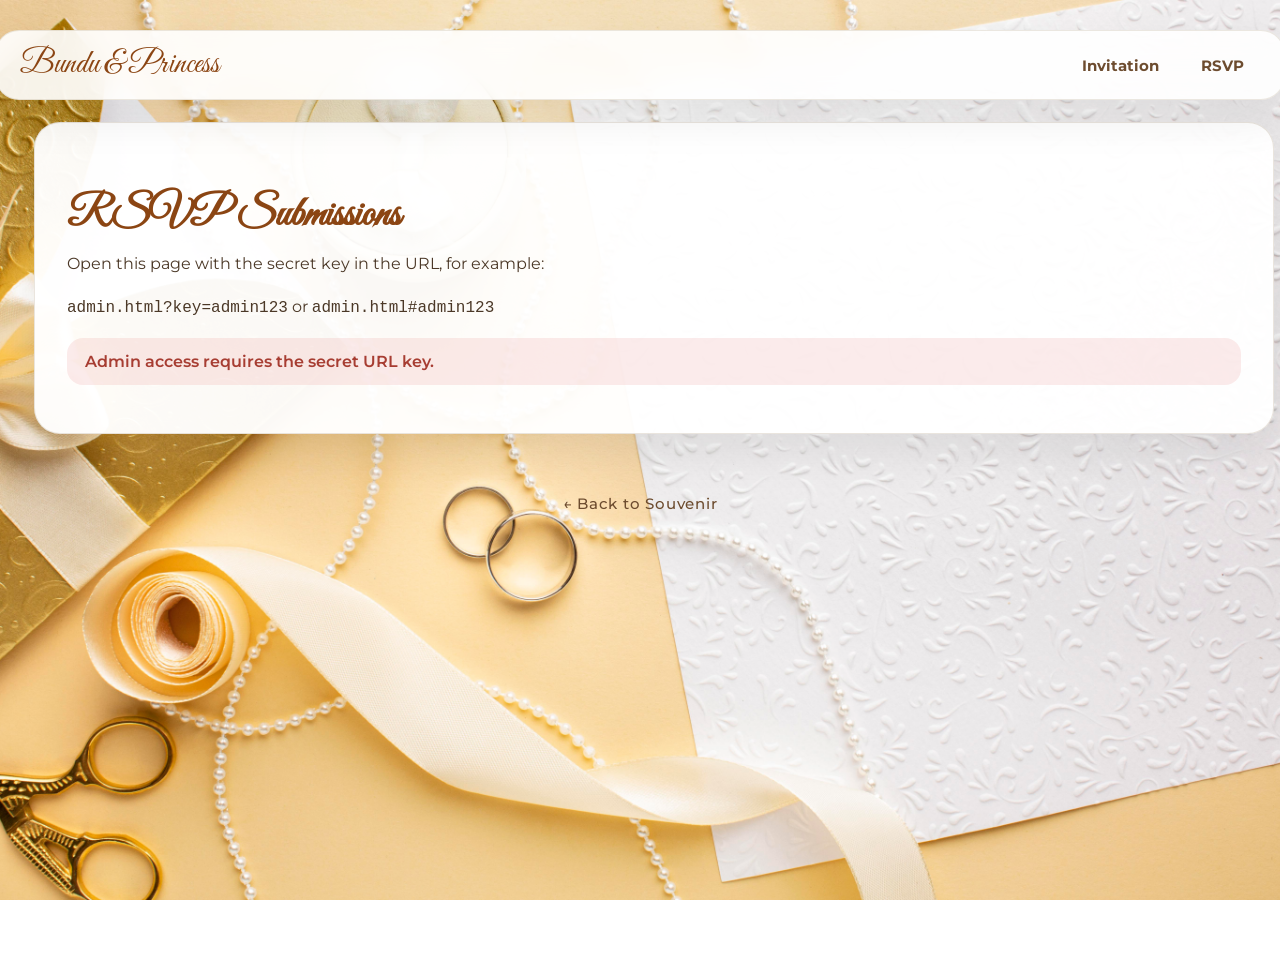
==== admin.html @ d2274f5d "first commit" ====
<!DOCTYPE html>
<html lang="en">
<head>
    <meta charset="UTF-8">
    <meta name="viewport" content="width=device-width, initial-scale=1.0">
    <title>RSVP Admin - Bundu & Princess</title>
    <link rel="stylesheet" href="style.css">
    <link href="https://fonts.googleapis.com/css2?family=Great+Vibes&family=Montserrat:wght@400;500;600;700&display=swap" rel="stylesheet">
</head>
<body class="invitation-page">
    <nav class="invitation-navbar">
        <div class="nav-brand">Bundu & Princess</div>
        <div class="nav-links">
            <a href="invitation.html">Invitation</a>
            <a href="rsvp.html">RSVP</a>
        </div>
    </nav>

    <main class="invitation-container admin-container">
        <section class="admin-panel">
            <h2>RSVP Submissions</h2>
            <p>Open this page with the secret key in the URL, for example:</p>
            <p><code>admin.html?key=admin123</code> or <code>admin.html#admin123</code></p>
            <div id="admin-warning" class="admin-warning"></div>

            <div id="admin-content" class="admin-content">
                <div class="admin-actions">
                    <button id="refresh-entries" type="button">Refresh</button>
                    <button id="download-csv" type="button">Download CSV</button>
                    <button id="print-list" type="button">Export PDF / Print</button>
                    <select id="affiliation-sort">
                        <option value="">Sort by Affiliation</option>
                        <option value="asc">Affiliation A → Z</option>
                        <option value="desc">Affiliation Z → A</option>
                    </select>
                </div>
                <div class="admin-help">Use Export PDF to open the browser print dialog, then choose Save as PDF.</div>

                <div class="admin-summary">
                    Total RSVPs: <span id="entry-count">0</span>
                </div>

                <div class="admin-table-wrapper">
                    <table class="admin-table">
                        <thead>
                            <tr>
                                <th data-key="submittedAt">Date</th>
                                <th data-key="name">Name</th>
                                <th data-key="phone">Phone</th>
                                <th data-key="attendance">Attendance</th>
                                <th data-key="guests">Guests</th>
                                <th data-key="partyRole">Affiliation</th>
                                <th data-key="song">Song Request</th>
                                <th data-key="talent">Talent</th>
                            </tr>
                        </thead>
                        <tbody id="admin-table-body"></tbody>
                    </table>
                </div>
            </div>
        </section>
    </main>

    <div class="back-to-home">
        <a href="index.html">← Back to Souvenir</a>
    </div>

    <script src="script.js"></script>
</body>
</html>
---- style.css ----
﻿body {
    margin: 0;
    padding: 0;
    font-family: 'Montserrat', Arial, sans-serif;
    background: url('background.jpg') center top/cover no-repeat fixed;
    color: #6d4c2f;
}
.container {
    max-width: 500px;
    margin: 0 auto;
    padding: 30px 10px;
    background: url('background.jpg') center top/cover no-repeat fixed;
    background: url('background1.jpg') center/cover no-repeat;
    border-radius: 20px;
    box-shadow: 0 8px 32px rgba(0,0,0,0.08);
}
header {
    text-align: center;
    margin-bottom: 20px;
}
header h1 {
    font-family: 'Great Vibes', cursive;
    font-size: 3.5rem;
    margin: 0;
    color: #b88a4a;
}
header .amp {
    font-family: 'Montserrat', sans-serif;
    font-size: 2.5rem;
    color: #b88a4a;
}
header .subtitle {
    font-family: 'Montserrat', sans-serif;
    font-size: 1.5rem;
    color: #a67c52;
    margin-top: 0.5rem;
}
header .date {
    font-size: 1.2rem;
    letter-spacing: 0.2em;
    margin-top: 0.5rem;
    color: #b88a4a;
}
.envelope-section {
    display: flex;
    align-items: flex-end;
    justify-content: center;
    margin: 30px 0 10px 0;
}
.bride-groom {
    width: 120px;
    height: 220px;
    background-size: contain;
    background-repeat: no-repeat;
    opacity: 0.9;
}
.bride-groom.left {
    background-image: url('bride-left.png');
}
.bride-groom.right {
    background-image: url('groom-right.png');
}
.envelope {
    width: 320px;
    height: 180px;
        background: url('envelop.png') center center no-repeat;
    background-size: cover;
    position: relative;
    display: flex;
    align-items: center;
    justify-content: center;
}
.seal {
    width: 70px;
    height: 70px;
    background: linear-gradient(145deg, #b30000 60%, #e74c3c 100%);
    border-radius: 50%;
    color: #fff;
    font-family: 'Montserrat', sans-serif;
    font-weight: bold;
    font-size: 1.5rem;
    display: flex;
    align-items: center;
    justify-content: center;
    position: absolute;
    left: 50%;
    top: 50%;
    transform: translate(-50%, -50%);
    box-shadow: 0 2px 8px rgba(0,0,0,0.12);
    cursor: pointer;
    border: 4px solid #fff6f0;
}
.open-text {
    text-align: center;
    font-size: 1.3rem;
    font-weight: bold;
    margin-top: 18px;
    color: #2d1c0c;
}
.envelop-label {
    text-align: center;
    font-family: 'Great Vibes', cursive;
    font-size: 2rem;
    color: #000000;
    margin-bottom: 18px;
}
.countdown {
    text-align: center;
    margin-top: 18px;
}
.countdown .label {
    font-weight: bold;
    color: #b30000;
    font-size: 1.1rem;
    margin-bottom: 6px;
}
#timer {
    font-size: 2rem;
    font-weight: bold;
    color: #b30000;
    letter-spacing: 0.1em;
}
.timer-labels {
    display: flex;
    justify-content: center;
    gap: 18px;
    font-size: 0.8rem;
    color: #a67c52;
    margin-top: 2px;
}
/* Invitation Page Styles */
.invitation-page {
    background: url('background.jpg') center top/cover no-repeat fixed;
    min-height: 100vh;
    display: flex;
    flex-direction: column;
    align-items: center;
    justify-content: flex-start;
    padding: 30px 20px 40px;
}

.invitation-navbar {
    width: min(100%, 1400px);
    display: flex;
    justify-content: space-between;
    align-items: center;
    gap: 16px;
    padding: 14px 24px;
    margin-bottom: 22px;
    background: rgba(255,255,255,0.9);
    border: 1px solid rgba(139,111,71,0.16);
    border-radius: 24px;
    box-shadow: 0 18px 45px rgba(0,0,0,0.08);
    backdrop-filter: blur(14px);
    position: sticky;
    top: 14px;
    z-index: 10;
}

.nav-brand {
    font-family: 'Great Vibes', cursive;
    font-size: 2rem;
    color: #8B4513;
    white-space: nowrap;
}

.nav-links {
    display: flex;
    flex-wrap: wrap;
    gap: 10px;
    justify-content: flex-end;
}

.nav-links a {
    color: #6d4c2f;
    text-decoration: none;
    font-weight: 700;
    font-size: 0.95rem;
    padding: 10px 16px;
    border-radius: 999px;
    transition: background 0.25s ease, color 0.25s ease, transform 0.25s ease;
}

.nav-links a:hover,
.nav-links a:focus-visible {
    background: rgba(139,111,71,0.14);
    color: #8B4513;
    transform: translateY(-1px);
}

.invitation-container {
    position: relative;
    display: flex;
    justify-content: center;
    align-items: center;
    width: 100%;
}

.cards-grid {
    display: grid;
    grid-template-columns: repeat(3, minmax(0, 1fr));
    gap: 20px;
    width: min(100%, 1400px);
    align-items: stretch;
}

.invitation-card {
    width: 100%;
    max-width: 100%;
    background: 
        linear-gradient(135deg, rgb(250, 250, 250), rgba(186, 139, 74, 0.3)),
        url('background8.jpg') center/cover;
    backdrop-filter: blur(6px);
    border: 3px solid #8B6F47;
    box-shadow: 0 15px 50px rgba(0,0,0,0.2), inset 0 1px 0 rgba(255,255,255,0.5);
    padding: 60px 45px;
    text-align: center;
    position: relative;
    box-sizing: border-box;
    transition: transform 0.35s ease, box-shadow 0.35s ease;
    animation: fadeInUp 0.8s ease both;
    will-change: transform, opacity;
}

.invitation-card:hover {
    transform: translateY(-10px) scale(1.01);
    box-shadow: 0 22px 60px rgba(0,0,0,0.25);
}

.cards-grid .invitation-card:nth-child(1) {
    animation-delay: 0.08s;
}

.cards-grid .invitation-card:nth-child(2) {
    animation-delay: 0.16s;
}

.cards-grid .invitation-card:nth-child(3) {
    animation-delay: 0.24s;
}

@keyframes fadeInUp {
    from {
        opacity: 0;
        transform: translateY(22px);
    }
    to {
        opacity: 1;
        transform: translateY(0);
    }
}

.save-the-date {
    font-family: 'Montserrat', sans-serif;
    font-size: 1.1rem;
    font-weight: 600;
    color: #8B4513;
    margin-bottom: 30px;
    letter-spacing: 0.35em;
    text-transform: uppercase;
}

.entourage-title {
    font-family: 'Great Vibes', cursive;
    font-size: 2.3rem;
    color: #8B4513;
    margin-bottom: 24px;
}

.entourage-grid {
    display: grid;
    grid-template-columns: repeat(2, minmax(0, 1fr));
    gap: 20px;
    text-align: left;
}

.entourage-column {
    display: flex;
    flex-direction: column;
    gap: 14px;
}

.role-title {
    font-size: 1rem;
    font-weight: 700;
    color: #a67c52;
    margin-bottom: 8px;
    text-transform: uppercase;
    letter-spacing: 0.08em;
}

.role-list {
    margin: 0;
    padding-left: 1.1rem;
    color: #4b3827;
    line-height: 1.6;
    font-size: 0.95rem;
}

.role-list li {
    margin: 3px 0;
}

.invitation-names {
    margin: 35px 0 25px 0;
}

.bride-name {
    font-family: 'Great Vibes', cursive;
    font-size: 2.8rem;
    color: #6d4c2f;
    margin-bottom: 10px;
}

.amp-large {
    font-family: 'Montserrat', sans-serif;
    font-size: 2rem;
    color: #8B4513;
    margin: 12px 0;
}

.groom-name {
    font-family: 'Great Vibes', cursive;
    font-size: 2.8rem;
    color: #6d4c2f;
    margin-top: 10px;
}

.invitation-text {
    margin: 30px 0;
    font-size: 0.95rem;
    color: #6d4c2f;
    line-height: 1.8;
}

.invitation-text p {
    margin: 6px 0;
}

.program-title,
.section-title {
    font-family: 'Great Vibes', cursive;
    font-size: 2.3rem;
    color: #8B4513;
    margin: 28px 0 15px;
}

.program-list {
    margin: 0;
    padding-left: 1.1rem;
    text-align: left;
    color: #4b3827;
    line-height: 1.8;
    font-size: 0.95rem;
}

.program-list li {
    margin: 10px 0;
}

.color-list {
    margin: 0;
    padding-left: 1.1rem;
    text-align: left;
    color: #4b3827;
    line-height: 1.8;
    font-size: 0.95rem;
}

.color-list li {
    margin: 6px 0;
}

.wedding-ceremony {
    font-family: 'Great Vibes', cursive;
    font-size: 3rem;
    color: #8B4513;
    margin: 35px 0;
}

.event-details {
    margin: 28px 0;
    font-size: 1rem;
    color: #6d4c2f;
}

.event-details p {
    margin: 5px 0;
}

.event-date {
    font-weight: 600;
    font-size: 1.15rem;
    letter-spacing: 0.15em;
    color: #8B4513;
}

.event-location {
    margin: 28px 0;
    font-size: 0.95rem;
    color: #6d4c2f;
    font-weight: 600;
    line-height: 1.8;
}

.event-location p {
    margin: 4px 0;
}

.invitation-top-decoration,
.invitation-bottom-decoration {
    width: 100%;
    height: 1px;
    margin: 20px 0;
    background: linear-gradient(to right, 
        transparent 0%, 
        #a67c52 20%, 
        transparent 50%, 
        #a67c52 80%, 
        transparent 100%);
    position: relative;
}

.invitation-left-ring,
.invitation-right-ring {
    position: absolute;
    font-size: 35px;
    bottom: 45px;
    color: #a67c52;
    opacity: 0.8;
}

.invitation-left-ring {
    left: -55px;
}

.invitation-right-ring {
    right: -55px;
}

.back-to-home {
    margin-top: 40px;
    text-align: center;
}

.back-to-home a {
    color: #6d4c2f;
    text-decoration: none;
    font-weight: 500;
    font-size: 0.95rem;
    transition: color 0.3s ease;
    letter-spacing: 0.05em;
}

.back-to-home a:hover {
    color: #8B4513;
}

.admin-container {
    width: 100%;
    max-width: 1300px;
    margin: 0 auto;
    padding: 0 14px 20px;
}

.admin-panel {
    width: 100%;
    background: rgba(255,255,255,0.96);
    border: 1px solid rgba(139,111,71,0.18);
    border-radius: 26px;
    box-shadow: 0 18px 45px rgba(0,0,0,0.08);
    padding: 32px;
}

.admin-panel h2 {
    font-family: 'Great Vibes', cursive;
    font-size: 2.6rem;
    margin-bottom: 8px;
    color: #8B4513;
}

.admin-panel p {
    margin: 0 0 16px;
    color: #4b3827;
    line-height: 1.7;
    font-size: 1rem;
}

.admin-warning {
    margin: 16px 0;
    padding: 14px 18px;
    border-radius: 16px;
    font-weight: 600;
}

.admin-warning.success {
    background: rgba(146, 210, 168, 0.16);
    color: #2c6f35;
}

.admin-warning.error {
    background: rgba(224, 123, 123, 0.15);
    color: #a73d32;
}

.admin-actions {
    display: flex;
    flex-wrap: wrap;
    gap: 12px;
    margin-bottom: 20px;
}

.admin-actions button {
    background: #8B4513;
    color: #fff;
    border: none;
    border-radius: 999px;
    padding: 12px 18px;
    font-weight: 700;
    cursor: pointer;
    transition: transform 0.2s ease, background 0.2s ease;
}

.admin-actions button:hover {
    background: #a46b36;
    transform: translateY(-1px);
}

.admin-help {
    margin-bottom: 22px;
    font-size: 0.95rem;
    color: #5f422d;
}

.admin-summary {
    margin-bottom: 18px;
    font-weight: 700;
    color: #6d4c2f;
}

.admin-table-wrapper {
    width: 100%;
    overflow-x: auto;
}

.admin-table {
    width: 100%;
    border-collapse: collapse;
    min-width: 860px;
}

.admin-table th,
.admin-table td {
    border: 1px solid rgba(139,111,71,0.18);
    padding: 14px 16px;
    text-align: left;
    vertical-align: top;
    color: #4b3827;
}

.admin-table th {
    background: rgba(216, 194, 150, 0.18);
    color: #6d4c2f;
    cursor: pointer;
    position: sticky;
    top: 0;
    z-index: 1;
}

.admin-table tbody tr:nth-child(odd) {
    background: rgba(255,255,255,0.85);
}

.admin-table tbody tr:nth-child(even) {
    background: rgba(245,240,232,0.95);
}

@media (max-width: 1024px) {
    .admin-panel {
        padding: 24px;
    }

    .admin-table th,
    .admin-table td {
        padding: 12px 14px;
    }
}

@media (max-width: 760px) {
    .admin-actions {
        flex-direction: column;
    }

    .admin-table {
        min-width: 0;
    }

    .admin-table th,
    .admin-table td {
        padding: 12px 12px;
        font-size: 0.92rem;
    }
}

@media (max-width: 560px) {
    .admin-panel {
        padding: 18px;
        border-radius: 20px;
    }

    .admin-panel h2 {
        font-size: 2rem;
    }

    .admin-actions button {
        width: 100%;
        text-align: center;
    }
}

@media print {
    body {
        background: #fff;
        color: #000;
    }

    .invitation-navbar,
    .back-to-home,
    .admin-actions,
    .admin-help,
    .admin-warning,
    .nav-links,
    .nav-brand {
        display: none !important;
    }

    .admin-panel {
        box-shadow: none;
        border: none;
        border-radius: 0;
        padding: 0;
    }

    .admin-table th,
    .admin-table td {
        border: 1px solid #999;
        padding: 10px;
    }

    .admin-table {
        min-width: 0;
    }
}

.rsvp-section {
    width: 100%;
    max-width: 620px;
    margin: 28px auto 0;
    padding: 0 10px;
}

.rsvp-card {
    background: rgba(255,255,255,0.95);
    backdrop-filter: blur(16px);
    border: 1px solid rgba(139,111,71,0.18);
    border-radius: 26px;
    box-shadow: 0 14px 32px rgba(0,0,0,0.08);
    padding: 26px;
}

.rsvp-card h2 {
    font-family: 'Great Vibes', cursive;
    font-size: 2.4rem;
    margin-bottom: 10px;
    color: #8B4513;
}

.rsvp-card p {
    margin: 0 0 28px;
    color: #5f422d;
    font-size: 1rem;
    line-height: 1.8;
}

.rsvp-form {
    display: grid;
    gap: 18px;
}

.form-row {
    display: grid;
    grid-template-columns: repeat(2, minmax(0, 1fr));
    gap: 20px;
}

.form-field {
    display: flex;
    flex-direction: column;
    gap: 14px;
    font-size: 0.95rem;
    color: #5f422d;
}

.form-field span {
    font-weight: 700;
}

.form-field input,
.form-field select,
.form-field textarea {
    width: 100%;
    box-sizing: border-box;
    max-width: 100%;
    padding: 14px 16px;
    border: 1px solid rgba(139,111,71,0.25);
    border-radius: 16px;
    background: rgba(255,255,255,0.94);
    color: #4b3827;
    font-family: inherit;
    font-size: 0.95rem;
    transition: border-color 0.2s ease, box-shadow 0.2s ease;
}

.form-field input::placeholder,
.form-field textarea::placeholder {
    color: rgba(75, 56, 39, 0.65);
    white-space: nowrap;
    overflow: hidden;
    text-overflow: ellipsis;
}

.form-field input:focus,
.form-field textarea:focus {
    outline: none;
    border-color: #8B4513;
    box-shadow: 0 0 0 4px rgba(139,111,71,0.12);
}

.radio-field .radio-group {
    display: flex;
    flex-wrap: wrap;
    gap: 12px;
}

.radio-group label {
    display: inline-flex;
    align-items: center;
    gap: 8px;
    font-weight: 500;
    color: #4b3827;
}

.radio-group input {
    accent-color: #8B4513;
}

.rsvp-button {
    width: fit-content;
    padding: 14px 32px;
    border: none;
    border-radius: 999px;
    background: #8B4513;
    color: #fff;
    cursor: pointer;
    font-weight: 700;
    letter-spacing: 0.05em;
    transition: transform 0.2s ease, background 0.2s ease;
}

.rsvp-button:hover {
    background: #a46b36;
    transform: translateY(-1px);
}

.rsvp-message {
    min-height: 24px;
    font-size: 0.95rem;
    font-weight: 600;
    margin-top: 6px;
    color: #4b3827;
}

.rsvp-message.success {
    color: #2c6f35;
}

.rsvp-message.error {
    color: #a73d32;
}

@media (max-width: 860px) {
    .rsvp-card {
        padding: 22px;
    }

    .rsvp-card h2 {
        font-size: 2rem;
    }

    .rsvp-card p {
        margin-bottom: 22px;
        font-size: 0.95rem;
    }

    .form-row {
        grid-template-columns: 1fr;
    }

    .rsvp-button {
        width: 100%;
    }
}

@media (max-width: 520px) {
    .rsvp-card {
        padding: 18px;
        border-radius: 22px;
    }

    .rsvp-card h2 {
        font-size: 1.8rem;
    }

    .form-field {
        gap: 8px;
        font-size: 0.92rem;
    }

    .form-field input,
    .form-field textarea {
        padding: 10px 12px;
        border-radius: 14px;
    }

    .rsvp-button {
        padding: 12px 18px;
    }
}

/* Countdown Timer Styles */
.invitation-countdown {
    margin: 30px 0 20px 0;
    padding: 20px 0;
    text-align: center;
}

.countdown-label {
    font-family: 'Montserrat', sans-serif;
    font-size: 0.85rem;
    font-weight: 600;
    color: #a67c52;
    letter-spacing: 0.25em;
    text-transform: uppercase;
    margin-bottom: 15px;
    display: block;
}

.invitation-timer {
    font-family: 'Montserrat', sans-serif;
    font-size: 2rem;
    font-weight: 600;
    color: #6d4c2f;
    letter-spacing: 0.1em;
    display: flex;
    justify-content: center;
    align-items: center;
    gap: 6px;
    margin-bottom: 10px;
}

.invitation-timer span {
    min-width: 40px;
    text-align: center;
    color: #8B4513;
}

.invitation-timer-labels {
    display: flex;
    justify-content: center;
    gap: 12px;
    font-size: 0.7rem;
    font-weight: 600;
    color: #a67c52;
    letter-spacing: 0.1em;
    text-transform: uppercase;
}

.invitation-timer-labels span {
    min-width: 40px;
    text-align: center;
}

@media (max-width: 1000px) {
    .cards-grid {
        grid-template-columns: repeat(2, minmax(0, 1fr));
        gap: 18px;
    }

    .invitation-card {
        padding: 48px 30px;
    }
}

@media (max-width: 720px) {
    .cards-grid {
        grid-template-columns: 1fr;
        gap: 16px;
    }

    .invitation-card {
        padding: 36px 22px;
        animation-duration: 0.7s;
    }
}

@media (max-width: 520px) {
    .invitation-card {
        padding: 32px 18px;
    }

    .entourage-grid {
        grid-template-columns: 1fr;
        gap: 14px;
    }

    .role-list {
        font-size: 0.9rem;
    }
}

@media (max-width: 700px) {
    .container {
        padding: 10px 2px;
    }

    .invitation-page {
        padding: 12px;
    }
    .envelope-section {
        flex-direction: column;
        align-items: center;
    }
    .bride-groom {
        width: 80px;
        height: 140px;
    }
    .envelope {
        width: 220px;
        height: 120px;
    }
    .seal {
        width: 50px;
        height: 50px;
        font-size: 1rem;
    }
    
    .invitation-card {
        padding: 40px 25px;
        border: 2px solid #8B6F47;
    }
    
    .invitation-left-ring,
    .invitation-right-ring {
        display: none;
    }
    
    .bride-name,
    .groom-name {
        font-size: 2rem;
    }
    
    .wedding-ceremony {
        font-size: 2.2rem;
    }
    
    .save-the-date {
        font-size: 0.95rem;
    }
    
    .invitation-countdown {
        margin: 20px 0 15px 0;
        padding: 15px 0;
    }
    
    .countdown-label {
        font-size: 0.75rem;
        margin-bottom: 12px;
    }
    
    .invitation-timer {
        font-size: 1.4rem;
        gap: 4px;
        margin-bottom: 8px;
    }
    
    .invitation-timer span {
        min-width: 32px;
    }
    
    .invitation-timer-labels {
        gap: 10px;
        font-size: 0.65rem;
    }
    
    .invitation-timer-labels span {
        min-width: 32px;
    }
}
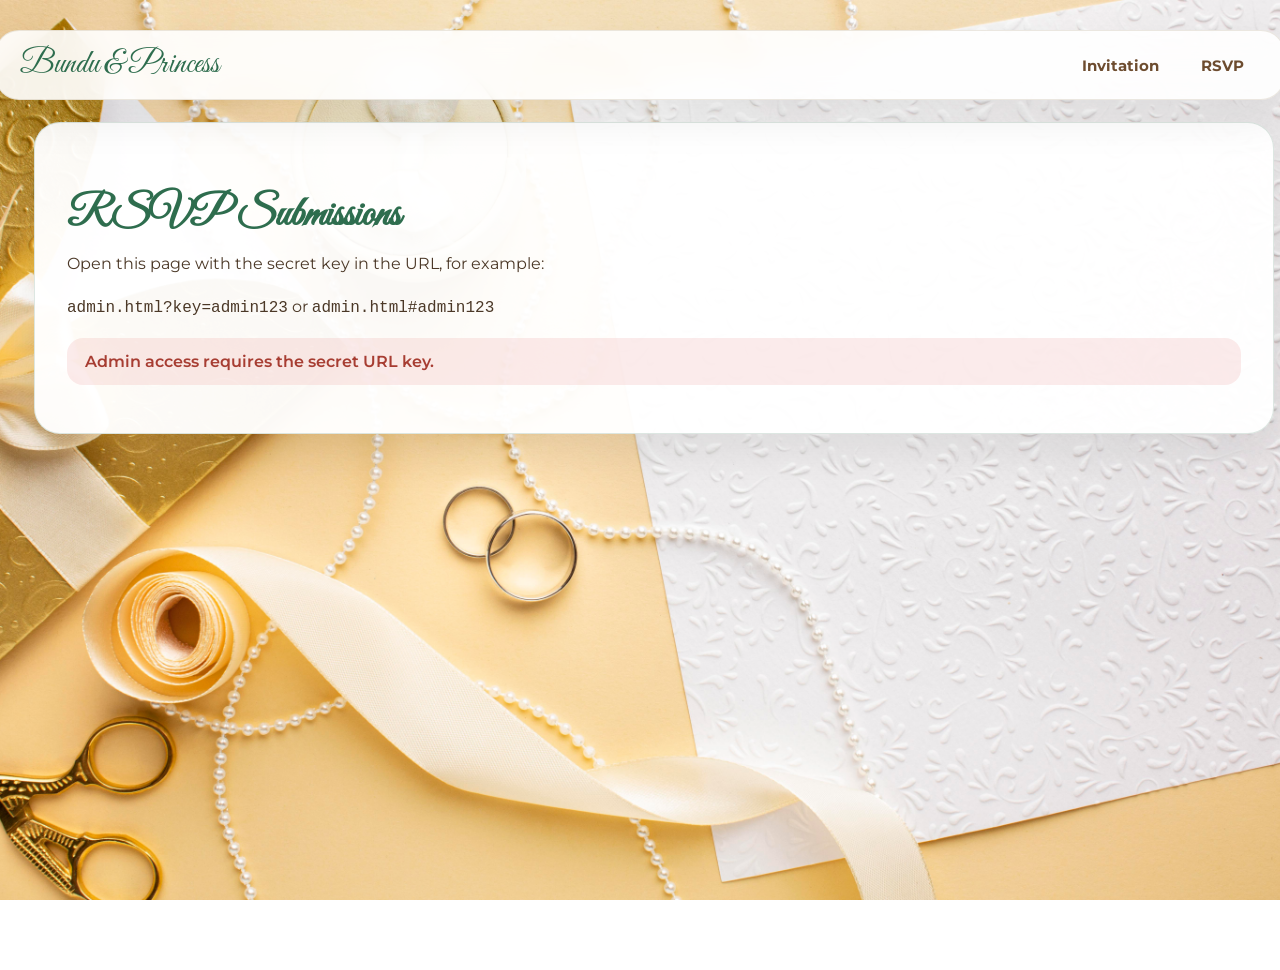
==== commit 8fcb1d2a: "pushupdate" ====
--- a/admin.html
+++ b/admin.html
@@ -61,9 +61,7 @@
         </section>
     </main>
 
-    <div class="back-to-home">
-        <a href="index.html">← Back to Souvenir</a>
-    </div>
+    <!-- back link removed per request -->
 
     <script src="script.js"></script>
 </body>
--- a/style.css
+++ b/style.css
@@ -18,28 +18,50 @@
     text-align: center;
     margin-bottom: 20px;
 }
-header h1 {
+header .title-group {
+    display: flex;
+    flex-direction: column;
+    align-items: center;
+    gap: 6px;
+}
+
+header .title-line {
+    display: flex;
+    justify-content: center;
+}
+
+header .script {
     font-family: 'Great Vibes', cursive;
     font-size: 3.5rem;
-    margin: 0;
-    color: #b88a4a;
-}
+    line-height: 1;
+    color: #2e6d4e;
+}
+
+header .full-name {
+    white-space: nowrap;
+}
+
+.index-page header .script,
+.index-page header .full-name {
+    font-size: 2.6rem;
+}
+
+.index-page header .amp {
+    font-size: 2rem;
+    margin: 10px 0;
+}
+
 header .amp {
     font-family: 'Montserrat', sans-serif;
     font-size: 2.5rem;
-    color: #b88a4a;
-}
-header .subtitle {
-    font-family: 'Montserrat', sans-serif;
-    font-size: 1.5rem;
-    color: #a67c52;
-    margin-top: 0.5rem;
+    color: #2e6d4e;
+    margin: 0;
 }
 header .date {
     font-size: 1.2rem;
     letter-spacing: 0.2em;
     margin-top: 0.5rem;
-    color: #b88a4a;
+    color: #2e6d4e;
 }
 .envelope-section {
     display: flex;
@@ -69,11 +91,27 @@
     display: flex;
     align-items: center;
     justify-content: center;
+    overflow: visible;
+    z-index: 2;
+}
+.souvenir-photo {
+    position: absolute;
+    bottom: -15px;
+    left: -28px;
+    width: 320px;
+    height: 290px;
+    object-fit: cover;
+    border-radius: 30px;
+    border: 2px solid rgba(255,255,255,0.96);
+    box-shadow: 0 26px 56px rgba(0,0,0,0.30);
+    opacity: 0.96;
+    z-index: -1;
 }
 .seal {
     width: 70px;
     height: 70px;
-    background: linear-gradient(145deg, #b30000 60%, #e74c3c 100%);
+    z-index: 2;
+    background: linear-gradient(145deg, #2e6d4e 0%, #1f4d38 45%, #153b2b 100%);
     border-radius: 50%;
     color: #fff;
     font-family: 'Montserrat', sans-serif;
@@ -88,14 +126,35 @@
     transform: translate(-50%, -50%);
     box-shadow: 0 2px 8px rgba(0,0,0,0.12);
     cursor: pointer;
-    border: 4px solid #fff6f0;
+    border: 4px solid #d8b46a;
 }
 .open-text {
     text-align: center;
     font-size: 1.3rem;
     font-weight: bold;
-    margin-top: 18px;
+    margin: 18px auto 18px;
     color: #2d1c0c;
+    background: rgba(255, 248, 236, 0.95);
+    display: block;
+    width: fit-content;
+    padding: 8px 12px;
+    border-radius: 14px;
+    border: 1px solid rgba(46, 109, 78, 0.15);
+    box-shadow: 0 10px 24px rgba(0,0,0,0.06);
+    text-decoration: none;
+}
+.rsvp-prompt {
+    text-align: center;
+    font-size: 0.95rem;
+    margin: 10px auto 8px;
+    max-width: 92%;
+    line-height: 1.5;
+    color: #2f1f0f;
+    background: rgba(255, 248, 236, 0.95);
+    padding: 12px 14px;
+    border-radius: 18px;
+    border: 1px solid rgba(46, 109, 78, 0.15);
+    box-shadow: 0 10px 24px rgba(0,0,0,0.08);
 }
 .envelop-label {
     text-align: center;
@@ -160,7 +219,7 @@
 .nav-brand {
     font-family: 'Great Vibes', cursive;
     font-size: 2rem;
-    color: #8B4513;
+    color: #2e6d4e;
     white-space: nowrap;
 }
 
@@ -183,8 +242,8 @@
 
 .nav-links a:hover,
 .nav-links a:focus-visible {
-    background: rgba(139,111,71,0.14);
-    color: #8B4513;
+    background: rgba(46,109,78,0.14);
+    color: #2e6d4e;
     transform: translateY(-1px);
 }
 
@@ -199,7 +258,7 @@
 .cards-grid {
     display: grid;
     grid-template-columns: repeat(3, minmax(0, 1fr));
-    gap: 20px;
+    gap: 14px;
     width: min(100%, 1400px);
     align-items: stretch;
 }
@@ -208,12 +267,12 @@
     width: 100%;
     max-width: 100%;
     background: 
-        linear-gradient(135deg, rgb(250, 250, 250), rgba(186, 139, 74, 0.3)),
-        url('background8.jpg') center/cover;
+        linear-gradient(135deg, rgb(250, 250, 250), rgba(46, 109, 78, 0.25)),
+        url('background7.jpg') center/cover;
     backdrop-filter: blur(6px);
-    border: 3px solid #8B6F47;
-    box-shadow: 0 15px 50px rgba(0,0,0,0.2), inset 0 1px 0 rgba(255,255,255,0.5);
-    padding: 60px 45px;
+    border: 3px solid #1f4d38;
+    box-shadow: 0 12px 30px rgba(0,0,0,0.18), inset 0 1px 0 rgba(255,255,255,0.5);
+    padding: 38px 28px;
     text-align: center;
     position: relative;
     box-sizing: border-box;
@@ -252,53 +311,95 @@
 
 .save-the-date {
     font-family: 'Montserrat', sans-serif;
-    font-size: 1.1rem;
+    font-size: 1rem;
     font-weight: 600;
-    color: #8B4513;
-    margin-bottom: 30px;
-    letter-spacing: 0.35em;
+    color: #2e6d4e;
+    margin-bottom: 18px;
+    letter-spacing: 0.3em;
     text-transform: uppercase;
 }
 
 .entourage-title {
     font-family: 'Great Vibes', cursive;
-    font-size: 2.3rem;
-    color: #8B4513;
-    margin-bottom: 24px;
+    font-size: 2rem;
+    color: #2e6d4e;
+    margin-bottom: 18px;
 }
 
 .entourage-grid {
     display: grid;
     grid-template-columns: repeat(2, minmax(0, 1fr));
-    gap: 20px;
+    gap: 12px;
     text-align: left;
 }
 
 .entourage-column {
     display: flex;
     flex-direction: column;
-    gap: 14px;
+    gap: 10px;
 }
 
 .role-title {
-    font-size: 1rem;
+    font-size: 0.95rem;
     font-weight: 700;
-    color: #a67c52;
-    margin-bottom: 8px;
+    color: #2e6d4e;
+    margin-bottom: 6px;
     text-transform: uppercase;
-    letter-spacing: 0.08em;
+    letter-spacing: 0.06em;
 }
 
 .role-list {
     margin: 0;
-    padding-left: 1.1rem;
+    padding-left: 1rem;
     color: #4b3827;
-    line-height: 1.6;
-    font-size: 0.95rem;
+    line-height: 1.35;
+    font-size: 0.9rem;
+    min-width: 0;
 }
 
 .role-list li {
-    margin: 3px 0;
+    margin: 2px 0;
+    white-space: nowrap;
+    overflow-wrap: normal;
+    word-break: keep-all;
+}
+
+.entourage-column {
+    display: flex;
+    flex-direction: column;
+    gap: 8px;
+    min-width: 0;
+}
+
+.usherette-section {
+    text-align: left;
+    margin: 10px 0;
+}
+
+.usherette-section .role-list {
+    display: block;
+    list-style: none;
+    text-align: left;
+    margin: 0;
+    padding-left: 0;
+    line-height: 1.4;
+    min-width: 0;
+}
+
+.role-list li {
+    text-overflow: ellipsis;
+    overflow: hidden;
+    display: inline-block;
+    max-width: 100%;
+}
+
+.usherette-section .role-list li {
+    display: list-item;
+    list-style: none;
+    margin: 2px 0;
+    white-space: normal;
+    overflow: visible;
+    word-break: normal;
 }
 
 .invitation-names {
@@ -315,7 +416,7 @@
 .amp-large {
     font-family: 'Montserrat', sans-serif;
     font-size: 2rem;
-    color: #8B4513;
+    color: #2e6d4e;
     margin: 12px 0;
 }
 
@@ -327,80 +428,106 @@
 }
 
 .invitation-text {
-    margin: 30px 0;
-    font-size: 0.95rem;
+    margin: 18px 0;
+    font-size: 0.9rem;
     color: #6d4c2f;
-    line-height: 1.8;
+    line-height: 1.4;
 }
 
 .invitation-text p {
-    margin: 6px 0;
+    margin: 4px 0;
 }
 
 .program-title,
 .section-title {
     font-family: 'Great Vibes', cursive;
-    font-size: 2.3rem;
-    color: #8B4513;
-    margin: 28px 0 15px;
+    font-size: 1.9rem;
+    color: #2e6d4e;
+    margin: 18px 0 10px;
 }
 
 .program-list {
     margin: 0;
-    padding-left: 1.1rem;
+    padding-left: 1rem;
     text-align: left;
     color: #4b3827;
-    line-height: 1.8;
-    font-size: 0.95rem;
+    line-height: 1.4;
+    font-size: 0.9rem;
 }
 
 .program-list li {
-    margin: 10px 0;
+    margin: 6px 0;
 }
 
 .color-list {
     margin: 0;
-    padding-left: 1.1rem;
+    padding-left: 1rem;
     text-align: left;
     color: #4b3827;
-    line-height: 1.8;
-    font-size: 0.95rem;
+    line-height: 1.4;
+    font-size: 0.9rem;
 }
 
 .color-list li {
-    margin: 6px 0;
+    margin: 4px 0;
 }
 
 .wedding-ceremony {
     font-family: 'Great Vibes', cursive;
-    font-size: 3rem;
-    color: #8B4513;
-    margin: 35px 0;
+    font-size: 2.2rem;
+    color: #2e6d4e;
+    margin: 20px 0;
 }
 
 .event-details {
-    margin: 28px 0;
-    font-size: 1rem;
+    margin: 16px 0;
+    font-size: 0.95rem;
     color: #6d4c2f;
 }
 
 .event-details p {
-    margin: 5px 0;
+    margin: 3px 0;
 }
 
 .event-date {
     font-weight: 600;
-    font-size: 1.15rem;
-    letter-spacing: 0.15em;
-    color: #8B4513;
+    font-size: 1rem;
+    letter-spacing: 0.12em;
+    color: #2e6d4e;
 }
 
 .event-location {
-    margin: 28px 0;
-    font-size: 0.95rem;
+    margin: 16px 0;
+    font-size: 0.9rem;
     color: #6d4c2f;
     font-weight: 600;
-    line-height: 1.8;
+    line-height: 1.4;
+}
+
+.location-underline {
+    width: 90%;
+    max-width: 320px;
+    height: 1px;
+    margin: 8px auto 16px;
+    border: none;
+    background: #2e6d4e;
+    opacity: 0.75;
+}
+
+#reception .event-date {
+    font-size: 0.72rem;
+    letter-spacing: 0.08em;
+    line-height: 1.1;
+}
+
+#reception .event-location {
+    font-size: 0.72rem;
+    line-height: 1.15;
+    margin: 8px 0;
+}
+
+#reception .event-location p {
+    margin: 1px 0;
 }
 
 .event-location p {
@@ -414,9 +541,9 @@
     margin: 20px 0;
     background: linear-gradient(to right, 
         transparent 0%, 
-        #a67c52 20%, 
+        #2e6d4e 20%, 
         transparent 50%, 
-        #a67c52 80%, 
+        #2e6d4e 80%, 
         transparent 100%);
     position: relative;
 }
@@ -453,7 +580,7 @@
 }
 
 .back-to-home a:hover {
-    color: #8B4513;
+    color: #2e6d4e;
 }
 
 .admin-container {
@@ -466,7 +593,7 @@
 .admin-panel {
     width: 100%;
     background: rgba(255,255,255,0.96);
-    border: 1px solid rgba(139,111,71,0.18);
+    border: 1px solid rgba(46, 109, 78, 0.16);
     border-radius: 26px;
     box-shadow: 0 18px 45px rgba(0,0,0,0.08);
     padding: 32px;
@@ -476,7 +603,7 @@
     font-family: 'Great Vibes', cursive;
     font-size: 2.6rem;
     margin-bottom: 8px;
-    color: #8B4513;
+    color: #2e6d4e;
 }
 
 .admin-panel p {
@@ -511,7 +638,7 @@
 }
 
 .admin-actions button {
-    background: #8B4513;
+    background: #2e6d4e;
     color: #fff;
     border: none;
     border-radius: 999px;
@@ -522,7 +649,7 @@
 }
 
 .admin-actions button:hover {
-    background: #a46b36;
+    background: #1f4d38;
     transform: translateY(-1px);
 }
 
@@ -662,7 +789,7 @@
 .rsvp-card {
     background: rgba(255,255,255,0.95);
     backdrop-filter: blur(16px);
-    border: 1px solid rgba(139,111,71,0.18);
+    border: 1px solid rgba(46, 109, 78, 0.16);
     border-radius: 26px;
     box-shadow: 0 14px 32px rgba(0,0,0,0.08);
     padding: 26px;
@@ -672,7 +799,7 @@
     font-family: 'Great Vibes', cursive;
     font-size: 2.4rem;
     margin-bottom: 10px;
-    color: #8B4513;
+    color: #2e6d4e;
 }
 
 .rsvp-card p {
@@ -732,8 +859,8 @@
 .form-field input:focus,
 .form-field textarea:focus {
     outline: none;
-    border-color: #8B4513;
-    box-shadow: 0 0 0 4px rgba(139,111,71,0.12);
+    border-color: #2e6d4e;
+    box-shadow: 0 0 0 4px rgba(46, 109, 78, 0.12);
 }
 
 .radio-field .radio-group {
@@ -751,7 +878,7 @@
 }
 
 .radio-group input {
-    accent-color: #8B4513;
+    accent-color: #2e6d4e;
 }
 
 .rsvp-button {
@@ -759,7 +886,7 @@
     padding: 14px 32px;
     border: none;
     border-radius: 999px;
-    background: #8B4513;
+    background: #2e6d4e;
     color: #fff;
     cursor: pointer;
     font-weight: 700;
@@ -768,7 +895,7 @@
 }
 
 .rsvp-button:hover {
-    background: #a46b36;
+    background: #1f4d38;
     transform: translateY(-1px);
 }
 
@@ -915,16 +1042,31 @@
 
 @media (max-width: 520px) {
     .invitation-card {
-        padding: 32px 18px;
+        padding: 30px 16px;
     }
 
     .entourage-grid {
-        grid-template-columns: 1fr;
-        gap: 14px;
+        grid-template-columns: repeat(2, minmax(0, 1fr));
+        gap: 10px;
+    }
+
+    .role-title {
+        font-size: 0.95rem;
     }
 
     .role-list {
-        font-size: 0.9rem;
+        font-size: 0.82rem;
+        padding-left: 0.9rem;
+    }
+
+    .role-list li {
+        margin: 2px 0;
+        white-space: normal;
+        word-break: break-word;
+    }
+
+    .usherette-section {
+        margin-top: 12px;
     }
 }
 
@@ -936,19 +1078,19 @@
     .invitation-page {
         padding: 12px;
     }
-    .envelope-section {
+    .invitation-page .envelope-section {
         flex-direction: column;
         align-items: center;
     }
-    .bride-groom {
+    .invitation-page .bride-groom {
         width: 80px;
         height: 140px;
     }
-    .envelope {
+    .invitation-page .envelope {
         width: 220px;
         height: 120px;
     }
-    .seal {
+    .invitation-page .seal {
         width: 50px;
         height: 50px;
         font-size: 1rem;
